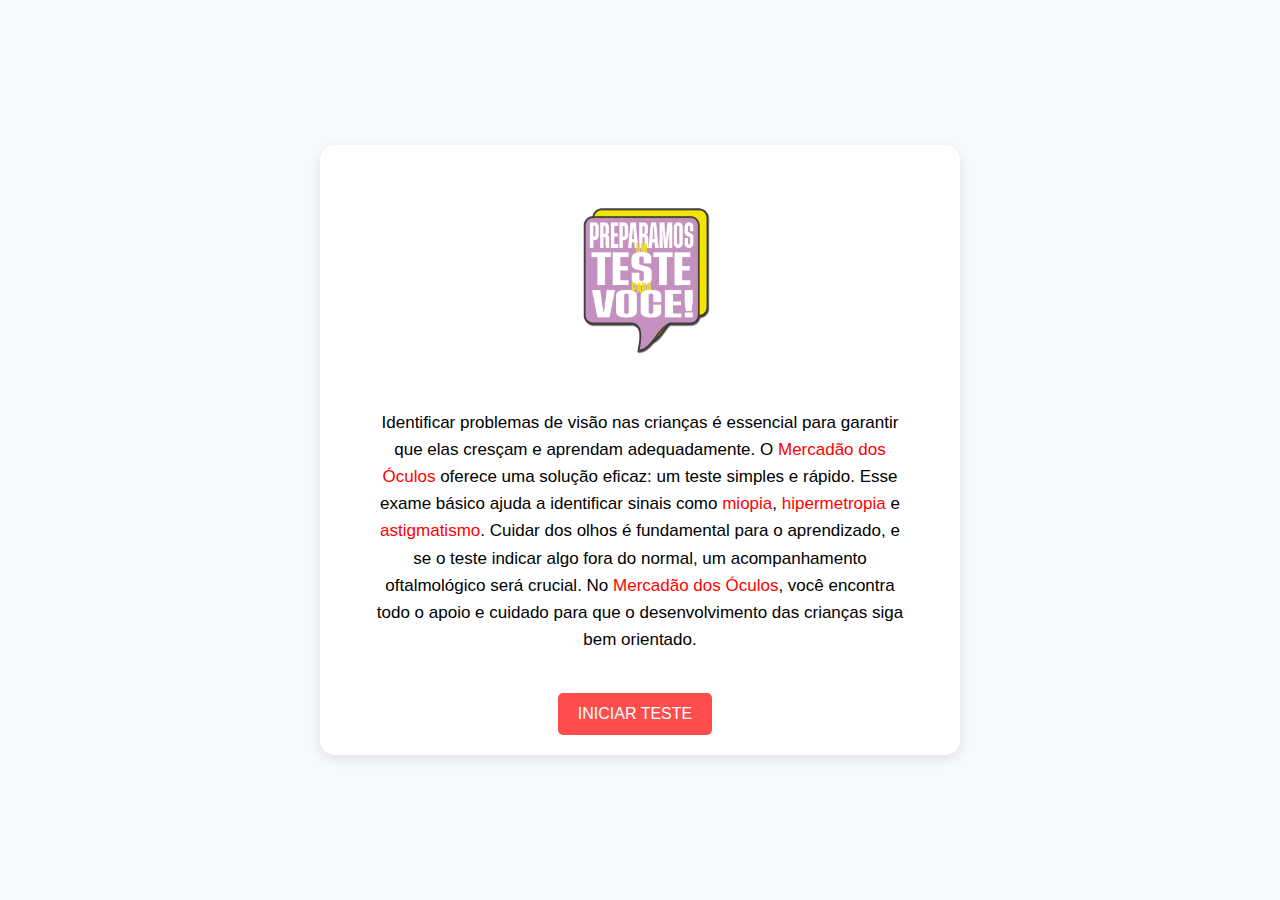
==== index.html @ d381a623 "Add files via upload" ====
<!DOCTYPE html>
<html lang="pt-BR">
<head>
    <meta charset="UTF-8">
    <meta name="viewport" content="width=device-width, initial-scale=1.0">
    <title>Página Inicial</title>
    <link rel="stylesheet" href="style.css">
</head>
<body>
    <div class="container">
        <div class="box">
            <img src="logo2.png" alt="Logo da Óptica" class="logo">
            <div class="content">
                <p>Identificar problemas de visão nas crianças é essencial para garantir que elas cresçam e aprendam adequadamente. 
                    O <span class="highlight">Mercadão dos Óculos</span> oferece uma solução eficaz: um teste simples e rápido.
                    Esse exame básico ajuda a identificar sinais como <span class="highlight">miopia</span>, <span class="highlight">hipermetropia</span> e <span class="highlight">astigmatismo</span>. 
                    Cuidar dos olhos é fundamental para o aprendizado, e se o teste indicar algo fora do normal, um acompanhamento oftalmológico será crucial. 
                    No <span class="highlight">Mercadão dos Óculos</span>, você encontra todo o apoio e cuidado para que o desenvolvimento das crianças siga bem orientado.
                </p>
                <button id="start-button" onclick="startQuiz()">INICIAR TESTE</button>
            </div>
        </div>
    </div>

    <script>
        function startQuiz() {
            window.location.href = 'quiz.html';
        }
    </script>
</body>
</html>
---- style.css ----
body {
    font-family: Arial, sans-serif;
    background-color: #f7f9fc;
    display: flex;
    flex-direction: column;
    justify-content: center;
    align-items: center;
    height: 100vh;
    margin: 0;
}

.highlight {
    color: red;
}

.logo-container {
    text-align: center;
    margin-bottom: 10px; /* Aproximar o logo do contêiner */
}

.logo {
    max-width: 80%; /* Ajustar a largura máxima para caber melhor em telas pequenas */
    height: auto;
}

#logo2 {
    max-width: 100%; /* Faz com que a logo nunca ultrapasse o tamanho do container pai */
    height: auto; /* Ajusta a altura proporcionalmente à largura */
    display: block; /* Remove qualquer espaço adicional abaixo da imagem */
    margin: 0 auto; /* Centraliza a logo horizontalmente (opcional) */
  }

.container {
    background: #ffffff;
    padding: 20px;
    border-radius: 15px;
    box-shadow: 0px 4px 12px rgba(0, 0, 0, 0.1);
    width: 90%; /* Usar 90% da largura da tela para telas pequenas */
    max-width: 600px;
    margin: 0 auto; /* Centralizar o contêiner */
    text-align: center;
}

h2 {
    font-size: 20px;
    color: #333;
    margin-bottom: 15px;
}

p {
    font-size: 17px;
    margin: 0 auto 20px; /* Centraliza o texto */
    max-width: 90%; /* Limita a largura do parágrafo a 90% da largura da tela */
    line-height: 1.6; /* Melhor legibilidade com espaçamento entre as linhas */
    text-align: center; /* Alinha o texto com as margens esquerda e direita */
    padding: 0 20px; /* Garante espaçamento interno nas laterais para não encostar nas bordas */
    word-break: break-word; /* Faz com que as palavras longas quebrem para evitar estouro de linha */
}

ul {
    list-style-type: none;
    padding: 0;
    margin: 0;
    text-align: left; 
}

li {
    margin: 10px 0;
    font-size: 14px;
}

label {
    display: block;
    padding: 10px;
    border-radius: 5px;
    background-color: #f1f1f1;
    cursor: pointer;
    transition: background-color 0.3s ease;
}

input[type="radio"] {
    margin-right: 10px;
}

label:hover {
    background-color: #e0e0e0;
}

button {
    padding: 12px 20px;
    background-color: #ff4d4d;
    color: white;
    border: none;
    border-radius: 5px;
    cursor: pointer;
    font-size: 16px;
    margin-top: 20px;
    transition: background-color 0.3s ease;
    margin-right: 10px;
}

button:hover {
    background-color: #e60000; 
}

button#back-btn {
    background-color: #999;
}

button#back-btn:hover {
    background-color: #666;
}

#result-container {
    text-align: center;
}

#result-text {
    font-size: 18px;
    color: #333;
    margin: 20px 0;
}

.hidden {
    display: none;
}

/* Novo container para agrupar os botões "Refazer Quiz" e "WhatsApp" */
.button-group {
    display: flex;
    justify-content: center;
    gap: 10px; /* Espaçamento entre os botões */
    margin-top: 20px; /* Margem superior para afastar do conteúdo acima */
}

.whatsapp-container {
    display: none; /* Escondido por padrão */
    text-align: center;
}

.whatsapp-btn {
    background-color: #20b358; /* Cor verde típica do WhatsApp */
    color: white; /* Texto em branco */
    border: none; /* Remove a borda */
    padding: 10px 20px; /* Padding para espaçamento interno */
    border-radius: 5px; /* Bordas arredondadas */
    font-size: 16px; /* Tamanho da fonte */
    cursor: pointer; /* Cursor de "mão" ao passar sobre o botão */
    text-decoration: none; /* Remove o sublinhado */
}

.whatsapp-btn:hover {
    background-color: #25D366; /* Cor verde mais escura ao passar o mouse */
}

/* Responsividade */
@media (max-width: 600px) {
    h2 {
        font-size: 18px; /* Tamanho menor do título */
    }

    li {
        font-size: 16px; /* Tamanho maior das opções */
    }

    button {
        padding: 10px 15px;
        font-size: 14px;
        width: 100%; /* Botões ocupando toda a largura */
        margin-right: 0; /* Remover margem direita */
    }

    .logo {
        max-width: 80%; /* Manter logo responsivo */
    }

    .button-group {
        flex-direction: column; /* Agrupar os botões em coluna */
        gap: 0; /* Remover o espaçamento entre os botões */
    }

    button {
        margin-top: 10px; /* Adicionar espaçamento entre os botões */
    }
}
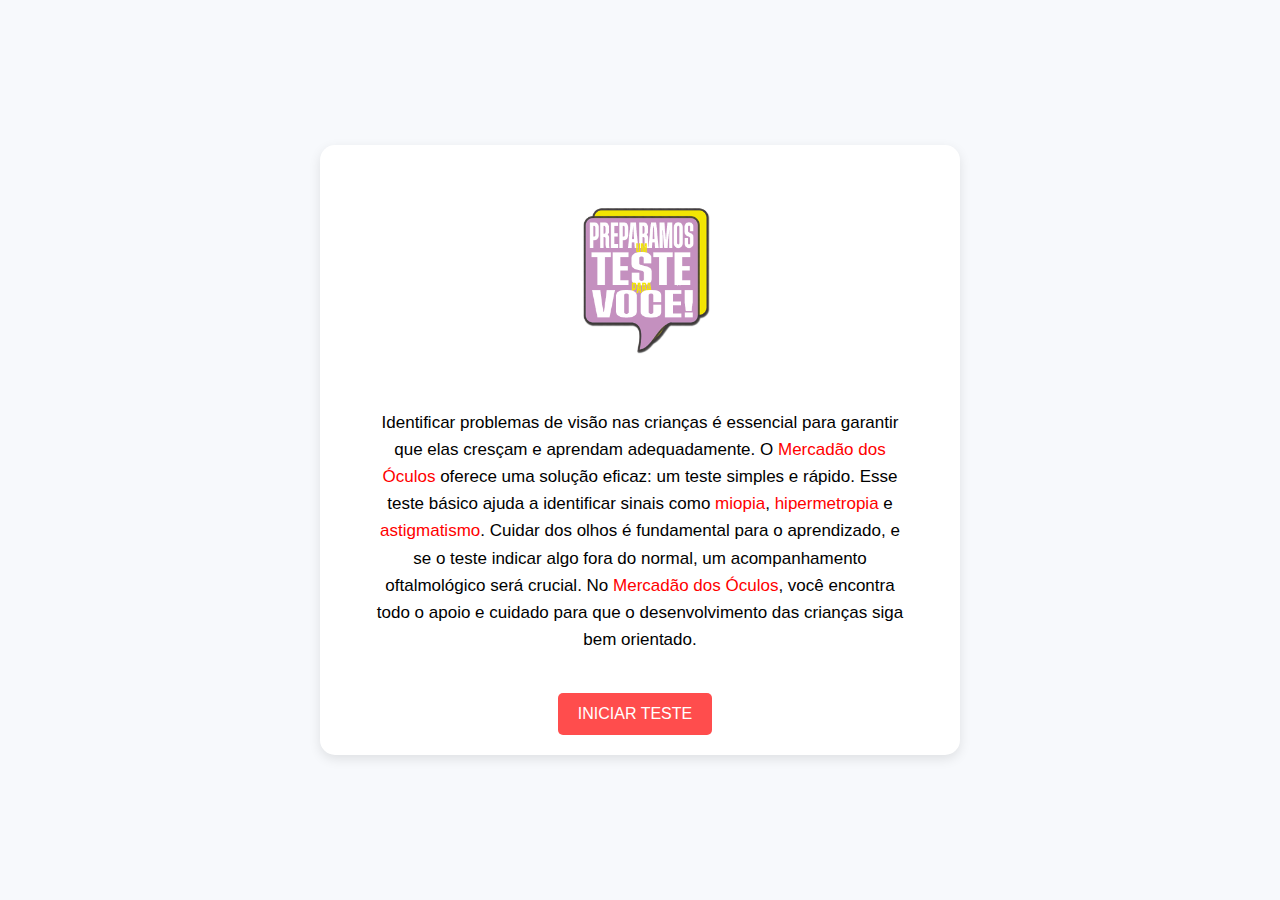
==== commit 216b7ab5: "Update index.html" ====
--- a/index.html
+++ b/index.html
@@ -13,7 +13,7 @@
             <div class="content">
                 <p>Identificar problemas de visão nas crianças é essencial para garantir que elas cresçam e aprendam adequadamente. 
                     O <span class="highlight">Mercadão dos Óculos</span> oferece uma solução eficaz: um teste simples e rápido.
-                    Esse exame básico ajuda a identificar sinais como <span class="highlight">miopia</span>, <span class="highlight">hipermetropia</span> e <span class="highlight">astigmatismo</span>. 
+                    Esse teste básico ajuda a identificar sinais como <span class="highlight">miopia</span>, <span class="highlight">hipermetropia</span> e <span class="highlight">astigmatismo</span>. 
                     Cuidar dos olhos é fundamental para o aprendizado, e se o teste indicar algo fora do normal, um acompanhamento oftalmológico será crucial. 
                     No <span class="highlight">Mercadão dos Óculos</span>, você encontra todo o apoio e cuidado para que o desenvolvimento das crianças siga bem orientado.
                 </p>
